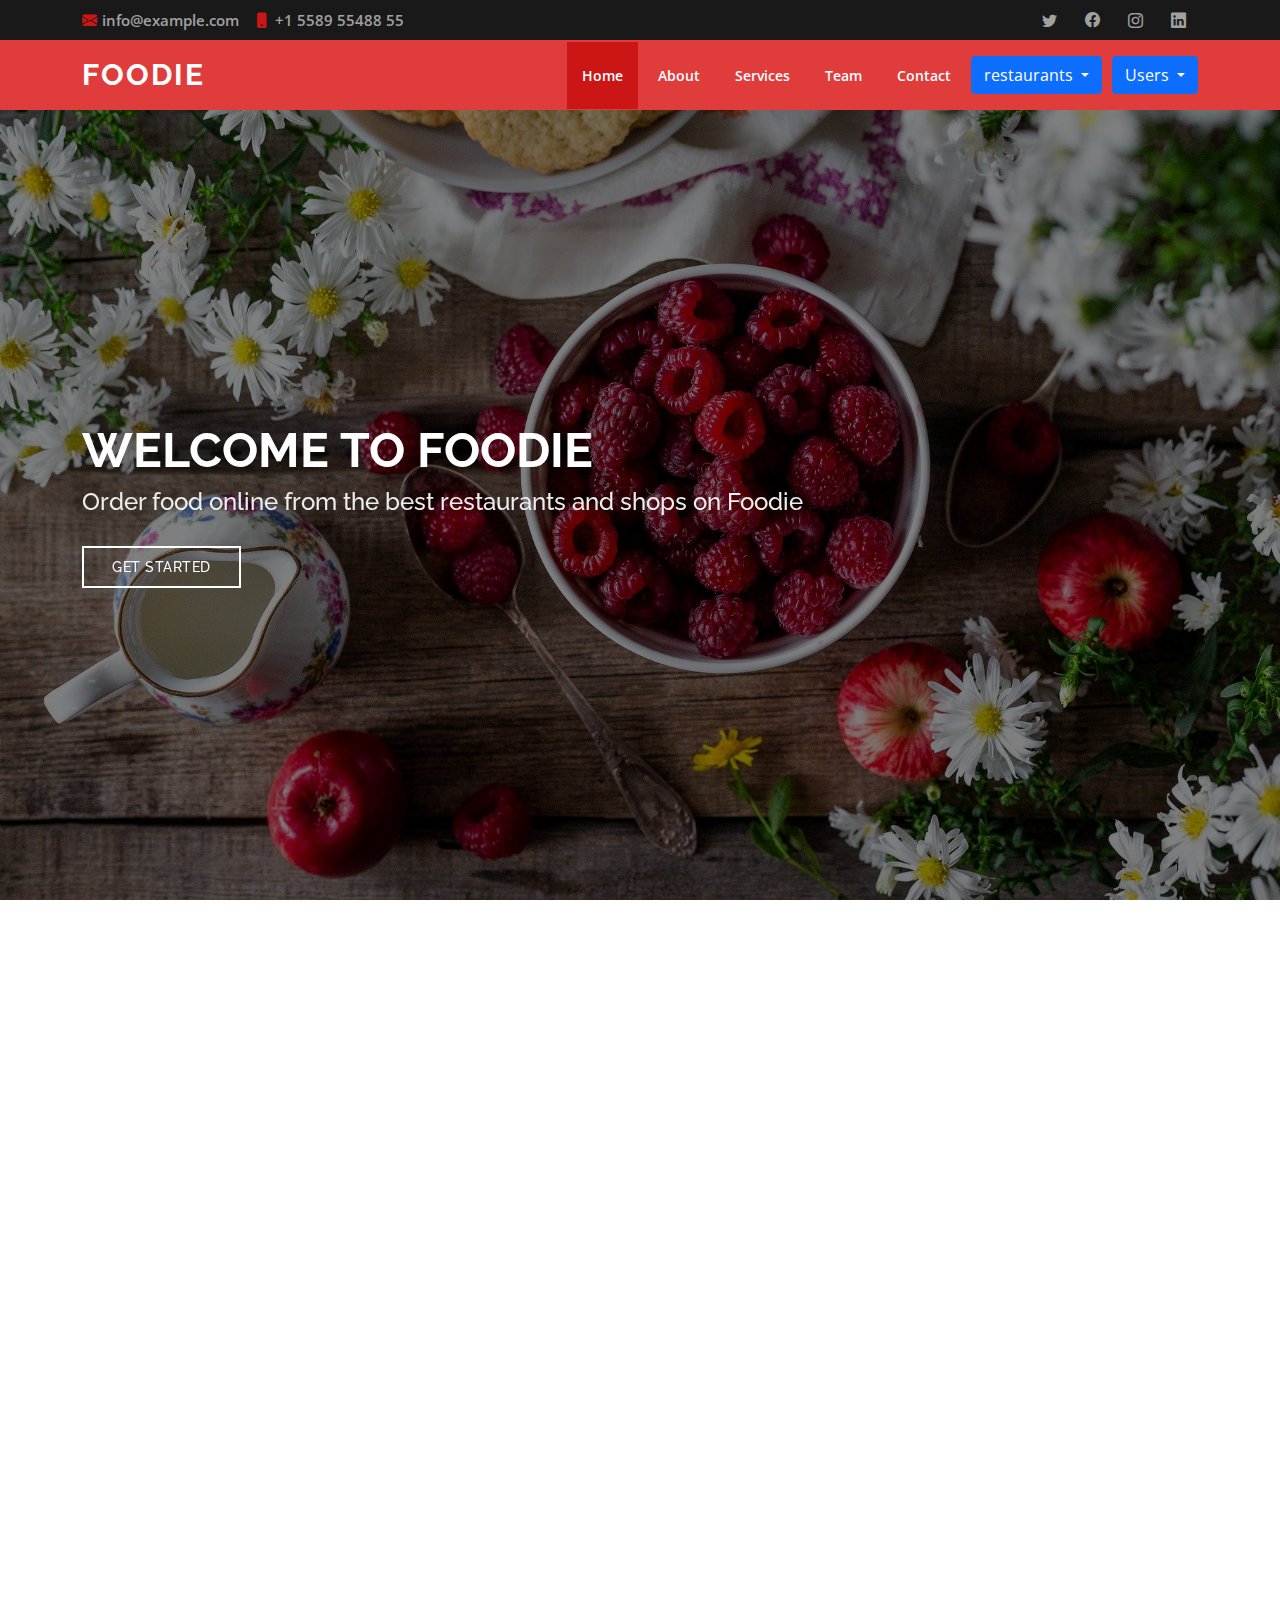
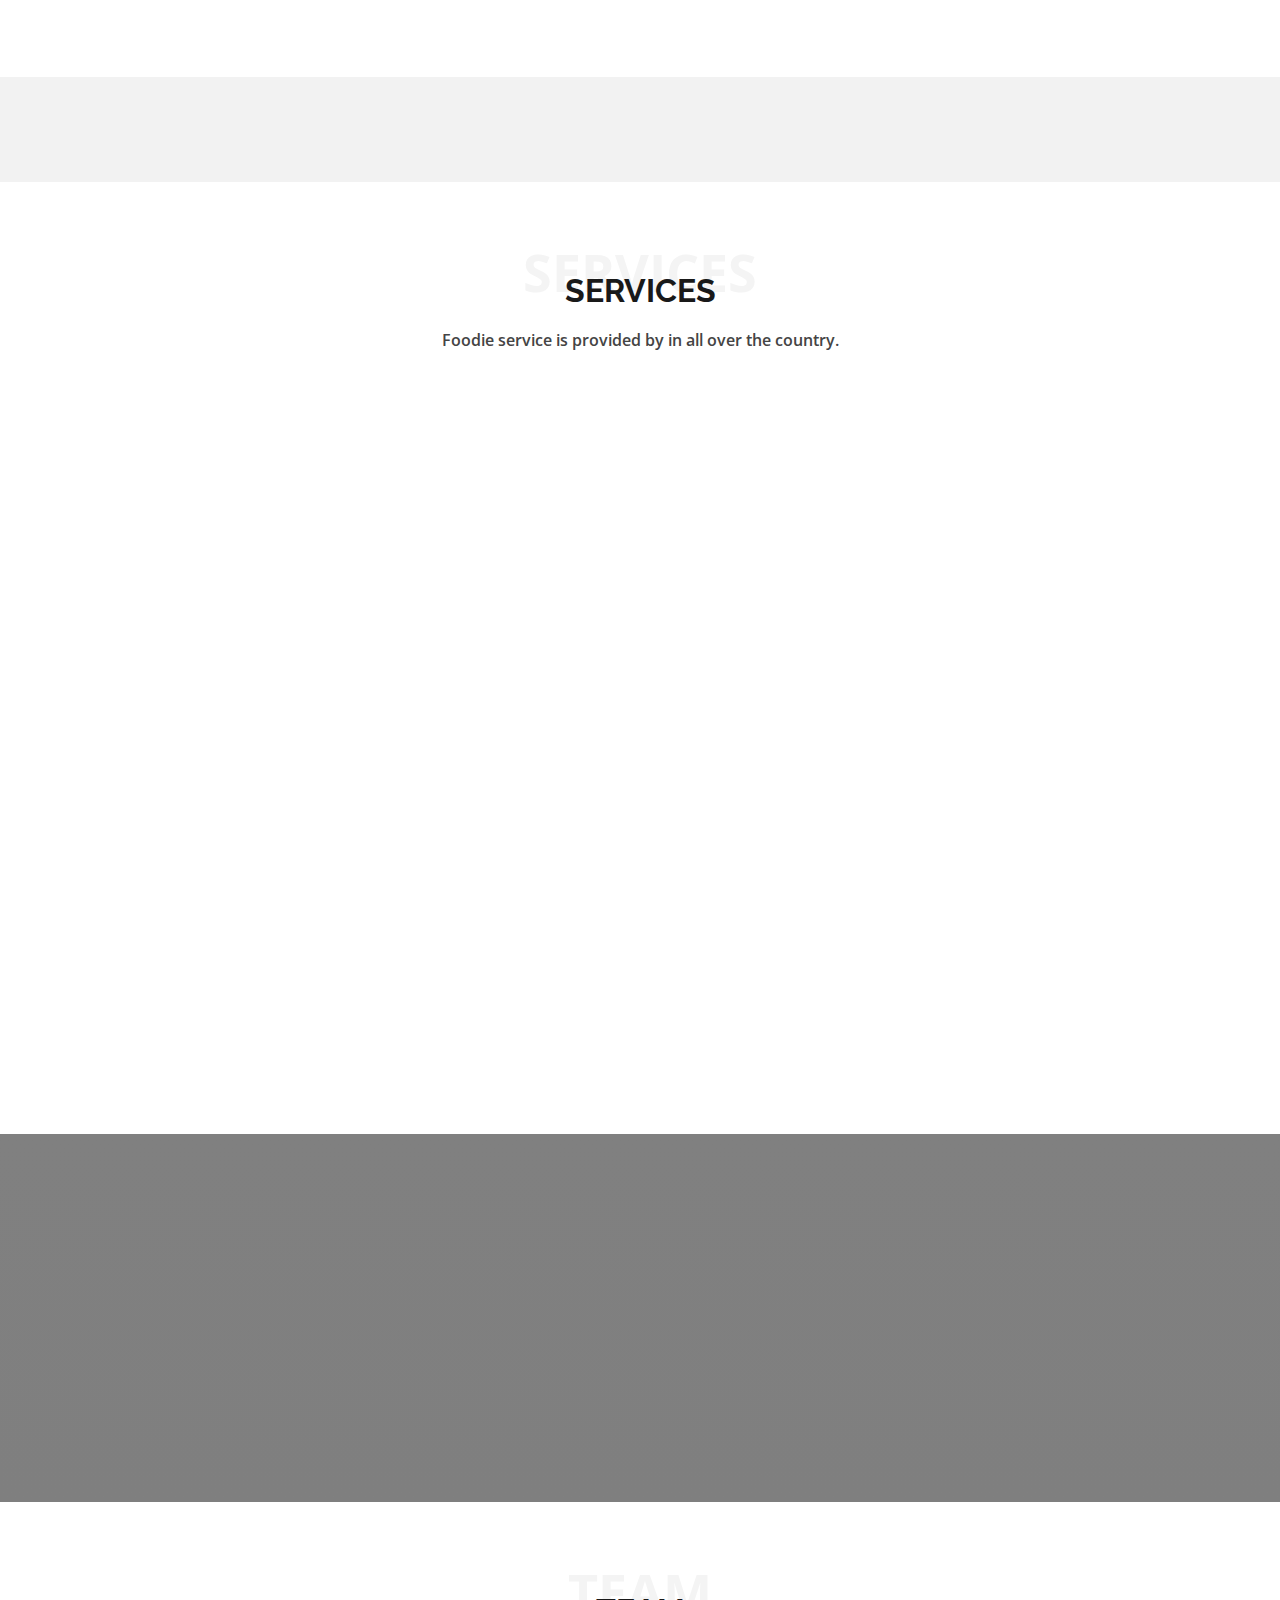
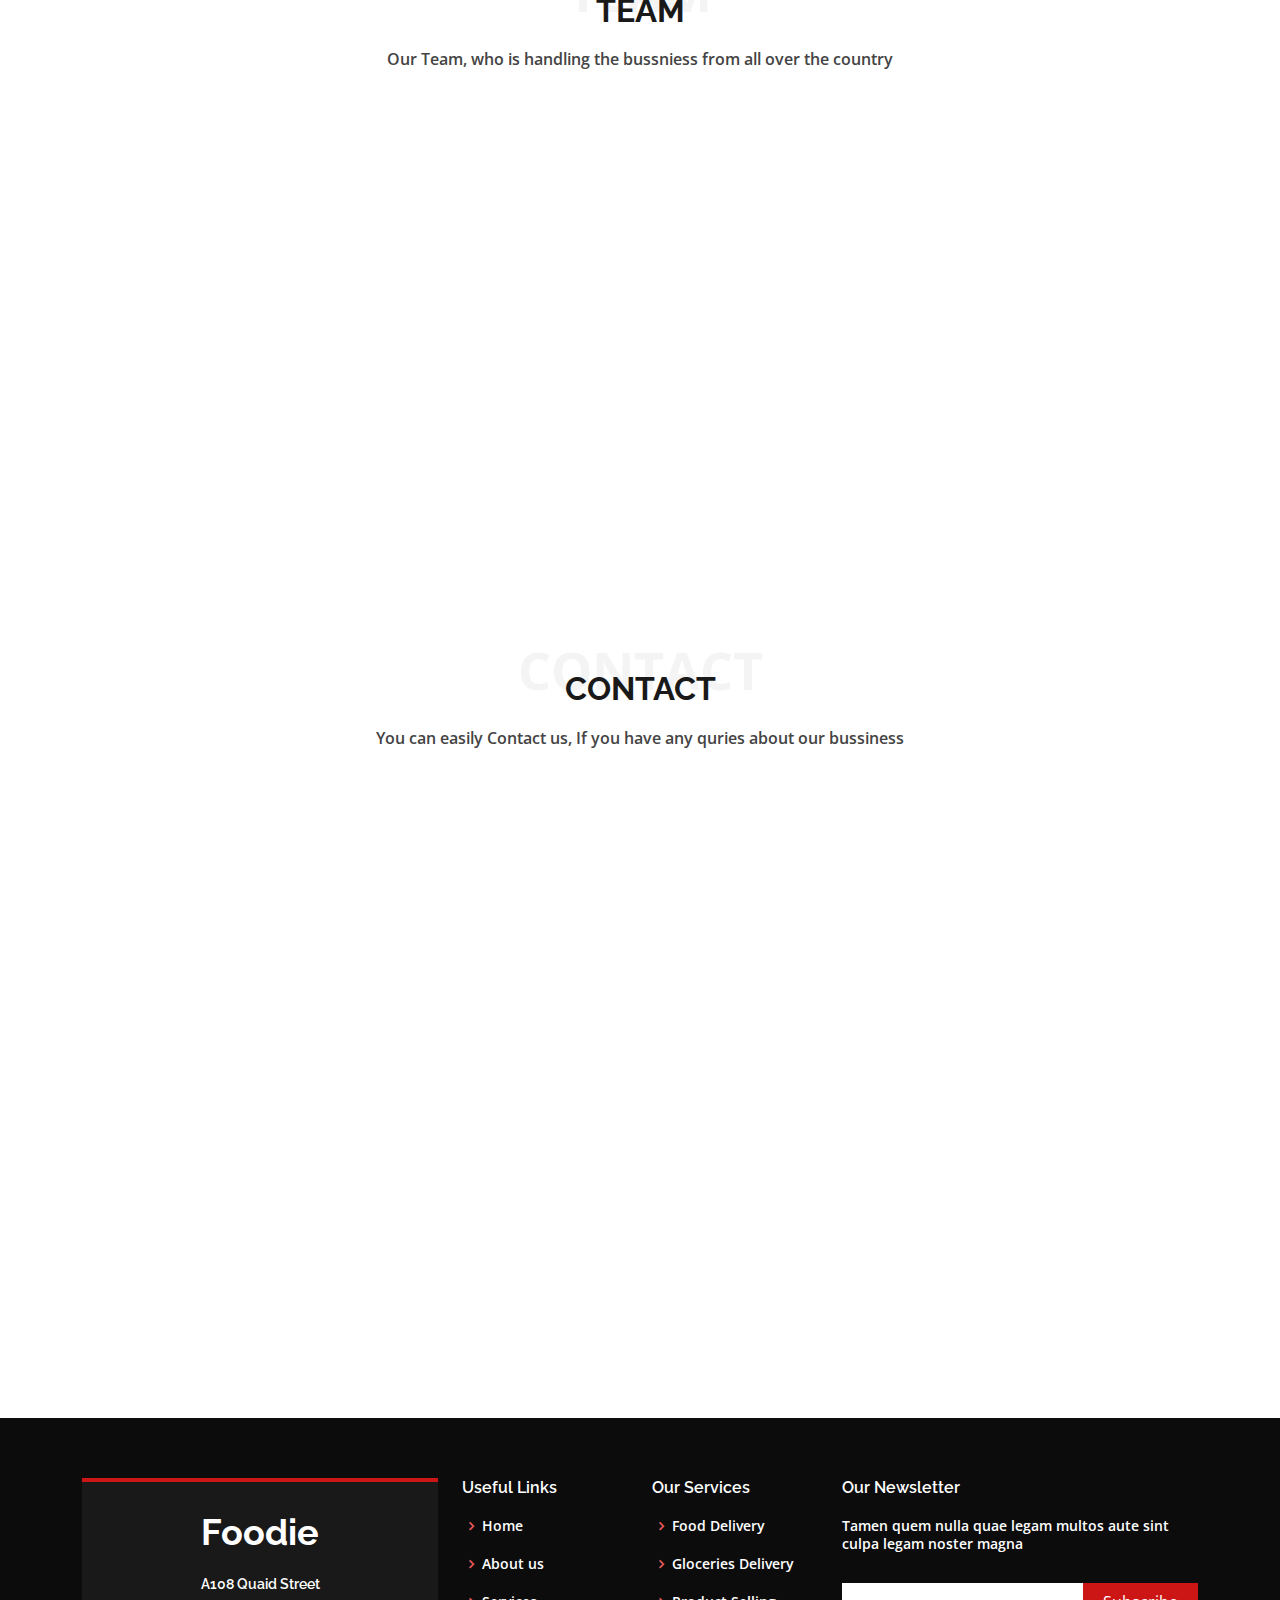
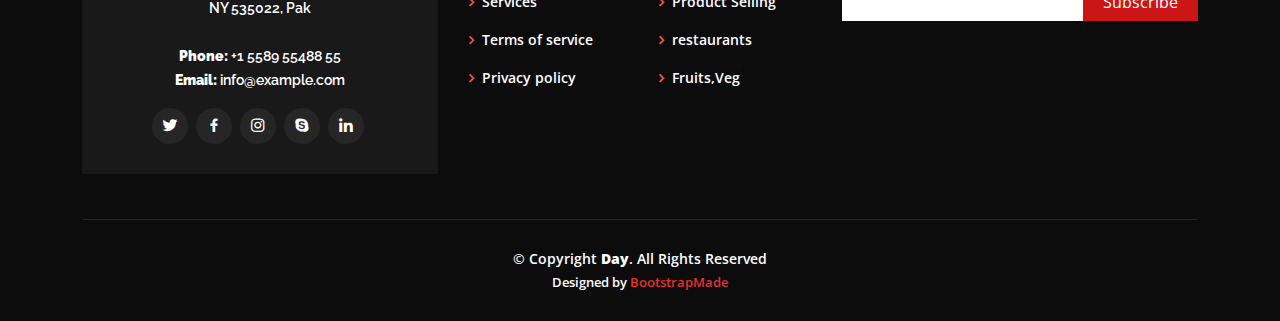
==== food-app/Day/index.html @ b3c9aa48 "first commit" ====
<!DOCTYPE html>
<html lang="en">

<head>
  <meta charset="utf-8">
  <meta content="width=device-width, initial-scale=1.0" name="viewport">

  <title>Foodie- Order Now</title>
  <meta content="" name="description">
  <meta content="" name="keywords">

  <!-- Favicons -->
  <link href="assets/img/favicon.png" rel="icon">
  <link href="assets/img/apple-touch-icon.png" rel="apple-touch-icon">

  <!-- Google Fonts -->
  <link href="https://fonts.googleapis.com/css?family=Open+Sans:300,300i,400,400i,600,600i,700,700i|Raleway:300,300i,400,400i,500,500i,600,600i,700,700i|Poppins:300,300i,400,400i,500,500i,600,600i,700,700i" rel="stylesheet">

  <!-- Vendor CSS Files -->
  <link href="assets/vendor/aos/aos.css" rel="stylesheet">
  <link href="assets/vendor/bootstrap/css/bootstrap.min.css" rel="stylesheet">
  <link href="assets/vendor/bootstrap-icons/bootstrap-icons.css" rel="stylesheet">
  <link href="assets/vendor/boxicons/css/boxicons.min.css" rel="stylesheet">
  <link href="assets/vendor/glightbox/css/glightbox.min.css" rel="stylesheet">
  <link href="assets/vendor/swiper/swiper-bundle.min.css" rel="stylesheet">

  <!-- Template Main CSS File -->
  <link href="assets/css/style.css" rel="stylesheet">

  <!-- =======================================================
  * Template Name: Day - v4.3.0
  * Template URL: https://bootstrapmade.com/day-multipurpose-html-template-for-free/
  * Author: BootstrapMade.com
  * License: https://bootstrapmade.com/license/
  ======================================================== -->
</head>

<body>

  <!-- ======= Top Bar ======= -->
  <section id="topbar" class="d-flex align-items-center">
    <div class="container d-flex justify-content-center justify-content-md-between">
      <div class="contact-info d-flex align-items-center">
        <i class="bi bi-envelope-fill"></i><a href="mailto:contact@example.com">info@example.com</a>
        <i class="bi bi-phone-fill phone-icon"></i> +1 5589 55488 55
      </div>
      <div class="social-links d-none d-md-block">
        <a href="#" class="twitter"><i class="bi bi-twitter"></i></a>
        <a href="#" class="facebook"><i class="bi bi-facebook"></i></a>
        <a href="#" class="instagram"><i class="bi bi-instagram"></i></a>
        <a href="#" class="linkedin"><i class="bi bi-linkedin"></i></i></a>
      </div>
    </div>
  </section>

  <!-- ======= Header ======= -->
  <header id="header" class="d-flex align-items-center">
    <div class="container d-flex align-items-center justify-content-between">

      <h1 class="logo"><a href="index.html">Foodie</a></h1>
      <!-- Uncomment below if you prefer to use an image logo -->
      <!-- <a href="index.html" class="logo"><img src="assets/img/logo.png" alt="" class="img-fluid"></a>-->

      <nav id="navbar" class="navbar">
        <ul>
          <li><a class="nav-link scrollto active" href="#hero">Home</a></li>
          <li><a class="nav-link scrollto" href="#about">About</a></li>
          <li><a class="nav-link scrollto" href="#services">Services</a></li>
          <li><a class="nav-link scrollto" href="#team">Team</a></li>
          <li><a class="nav-link scrollto" href="#contact">Contact</a></li>
          <li><div class="dropdown">
            <button class="btn btn-primary  dropdown-toggle" type="button" id="dropdownMenuButton2" data-bs-toggle="dropdown" aria-expanded="false">
              restaurants
            </button>
            <ul class="dropdown-menu dropdown-menu-dark" aria-labelledby="dropdownMenuButton2">
              <li><a class="dropdown-item active" href="./resturent-sign-up.html">Sign-up</a></li>
              <li><a class="dropdown-item" href="./resturent-sign-in.html">Sign-in</a></li>
            </ul>
          </div></li>
          <li>  <li><div class="dropdown">
            <button class="btn btn-primary  dropdown-toggle" type="button" id="dropdownMenuButton2" data-bs-toggle="dropdown" aria-expanded="false">
              Users
            </button>
            <ul class="dropdown-menu dropdown-menu-dark" aria-labelledby="dropdownMenuButton2">
              <li><a class="dropdown-item active" href="./user-sign-up.html">Sign-up</a></li>
              <li><a class="dropdown-item" href="./user-Sign-in.html">Sign-in</a></li>
            </ul>
          </div></li></li>
        </ul>
        <i class="bi bi-list mobile-nav-toggle"></i>
      </nav><!-- .navbar -->

    </div>
  </header><!-- End Header -->

  <!-- ======= Hero Section ======= -->
  <section id="hero" class="d-flex align-items-center">
    <div class="container position-relative" data-aos="fade-up" data-aos-delay="500">
      <h1>Welcome to Foodie</h1>
      <h2>Order food online from the best restaurants and shops on Foodie</h2>
      <a href="#about" class="btn-get-started scrollto">Get Started</a>
    </div>
  </section><!-- End Hero -->

  <main id="main">

    <!-- ======= About Section ======= -->
    <section id="about" class="about">
      <div class="container">

        <div class="row">
          <div class="col-lg-6 order-1 order-lg-2" data-aos="fade-left">
            <img src="assets/img/about.jpg" class="img-fluid" alt="">
          </div>
          <div class="col-lg-6 pt-4 pt-lg-0 order-2 order-lg-1 content" data-aos="fade-right">
            <h3>Foodie is an online food a delivery platform brand owned by Hanzalah Samana, .</h3>
            <p class="fst-italic">
              which is headquartered in Pakistan, Karachi. Today, Foodie operates as the lead brand for Hanzalah Samana in Asia, with its headquarters in Dubai.
            </p>
            <ul>
              <li><i class="bi bi-check-circle"></i>Foodie processes and sends orders directly to partner restaurants.</li>
              <li><i class="bi bi-check-circle"></i> The service is available via its websites and mobile applications.</li>
              <li><i class="bi bi-check-circle"></i>. Foodie sends out an SMS to confirm orders and their estimated delivery time.</li>
            </ul>
            <p>
              Foodes's business in Pakistan was acquired by Ola for all share deal on 11 December 2017,[23] at a valuation of $40-$50 million.[11] Ola said it would invest around $200 million additional funds in Foodie.[11] The company began offering discounts to increase usage, and at its peak, in August 2018 it had around 200,000 daily orders.
            </p>
          </div>
        </div>

      </div>
    </section><!-- End About Section -->

    <!-- ======= Why Us Section ======= -->
    <section id="why-us" class="why-us">
      <div class="container">

        <div class="row">

          <div class="col-lg-4" data-aos="fade-up">
            <div class="box">
              <span>01</span>
              <h4>Foodie Branch A</h4>
              <p>Branch A is located in Karachi, Pakistan. It is the first Branch of Foodie.</p>
            </div>
          </div>

          <div class="col-lg-4 mt-4 mt-lg-0" data-aos="fade-up" data-aos-delay="150">
            <div class="box">
              <span>02</span>
              <h4>Foodie Branch B</h4>
              <p>Branch B is located in Islamabad. It is the second Branch of Foodie.</p>
            </div>
          </div>

          <div class="col-lg-4 mt-4 mt-lg-0" data-aos="fade-up" data-aos-delay="300">
            <div class="box">
              <span>03</span>
              <h4> Branch C</h4>
              <p>Foodie Branch A is located in Dubai, East. It is the third Branch of Foodie.</p>
            </div>
          </div>

        </div>

      </div>
    </section><!-- End Why Us Section -->

    <!-- ======= Clients Section ======= -->
    <section id="clients" class="clients">
      <div class="container" data-aos="zoom-in">

        <div class="row d-flex align-items-center">

          <div class="col-lg-2 col-md-4 col-6">
            <img src="assets/img/clients/client-1.png" class="img-fluid" alt="">
          </div>

          <div class="col-lg-2 col-md-4 col-6">
            <img src="assets/img/clients/client-2.png" class="img-fluid" alt="">
          </div>

          <div class="col-lg-2 col-md-4 col-6">
            <img src="assets/img/clients/client-3.png" class="img-fluid" alt="">
          </div>

          <div class="col-lg-2 col-md-4 col-6">
            <img src="assets/img/clients/client-4.png" class="img-fluid" alt="">
          </div>

          <div class="col-lg-2 col-md-4 col-6">
            <img src="assets/img/clients/client-5.png" class="img-fluid" alt="">
          </div>

          <div class="col-lg-2 col-md-4 col-6">
            <img src="assets/img/clients/client-6.png" class="img-fluid" alt="">
          </div>

        </div>

      </div>
    </section><!-- End Clients Section -->

    <!-- ======= Services Section ======= -->
    <section id="services" class="services">
      <div class="container">

        <div class="section-title">
          <span>Services</span>
          <h2>Services</h2>
          <p>Foodie service is provided by in all over the country.</p>
        </div>

        <div class="row">
          <div class="col-lg-4 col-md-6 d-flex align-items-stretch" data-aos="fade-up">
            <div class="icon-box">
              <div class="icon"><i class="bx bxl-dribbble"></i></div>
              <h4><a href="">application</a></h4>
              <p>You can place an order from an application to your favourite restaurants.</p>
            </div>
          </div>

          <div class="col-lg-4 col-md-6 d-flex align-items-stretch mt-4 mt-md-0" data-aos="fade-up" data-aos-delay="150">
            <div class="icon-box">
              <div class="icon"><i class="bx bx-file"></i></div>
              <h4><a href="">Inbox us</a></h4>
              <p>You can inbox us, at any time we are available 24/7.</p>
            </div>
          </div>

          <div class="col-lg-4 col-md-6 d-flex align-items-stretch mt-4 mt-lg-0" data-aos="fade-up" data-aos-delay="300">
            <div class="icon-box">
              <div class="icon"><i class="bx bx-tachometer"></i></div>
              <h4><a href="">Our Timmings</a></h4>
              <p>Our application and website open 24/7, It depands on the restaurants.</p>
            </div>
          </div>

          <div class="col-lg-4 col-md-6 d-flex align-items-stretch mt-4" data-aos="fade-up" data-aos-delay="450">
            <div class="icon-box">
              <div class="icon"><i class="bx bx-world"></i></div>
              <h4><a href="">Website</a></h4>
              <p>Tou can also place an order from an website to your favourite restaurants</p>
            </div>
          </div>

          <div class="col-lg-4 col-md-6 d-flex align-items-stretch mt-4" data-aos="fade-up" data-aos-delay="600">
            <div class="icon-box">
              <div class="icon"><i class="bx bx-slideshow"></i></div>
              <h4><a href="">Videos</a></h4>
              <p>The videos of our services is available in websites</p>
            </div>
          </div>

          <div class="col-lg-4 col-md-6 d-flex align-items-stretch mt-4" data-aos="fade-up" data-aos-delay="750">
            <div class="icon-box">
              <div class="icon"><i class="bx bx-arch"></i></div>
              <h4><a href="">Main Office</a></h4>
              <p>Our main offices form where we contol our service is in Dubai/p>
            </div>
          </div>

        </div>

      </div>
    </section><!-- End Services Section -->

    <!-- ======= Cta Section ======= -->
    <section id="cta" class="cta">
      <div class="container" data-aos="zoom-in">

        <div class="text-center">
          <h3>Shop on foode</h3>
          <p> It's simple: we list your menu and product lists online, help you process orders, pick them up, and deliver them to hungry pandas – in a heartbeat!.</p>
          <a class="cta-btn" href="#">Sign-up</a>
        </div>

      </div>
    </section><!-- End Cta Section -->

    <section id="team" class="team">
      <div class="container">

        <div class="section-title">
          <span>Team</span>
          <h2>Team</h2>
          <p>Our Team, who is handling the bussniess from all over the country</p>
        </div>

        <div class="row">
          <div class="col-lg-4 col-md-6 d-flex align-items-stretch" data-aos="zoom-in">
            <div class="member">
              <img src="assets/img/team/team-1.jpg" alt="">
              <h4>Walter White</h4>
              <span>Chief Executive Officer</span>
              <p>
                He is our Chief Executive Officer. Who can handle the company from Dubai
              </p>
              <div class="social">
                <a href=""><i class="bi bi-twitter"></i></a>
                <a href=""><i class="bi bi-facebook"></i></a>
                <a href=""><i class="bi bi-instagram"></i></a>
                <a href=""><i class="bi bi-linkedin"></i></a>
              </div>
            </div>
          </div>

          <div class="col-lg-4 col-md-6 d-flex align-items-stretch" data-aos="zoom-in">
            <div class="member">
              <img src="assets/img/team/team-2.jpg" alt="">
              <h4>Sarah Jhinson</h4>
              <span>Product Manager</span>
              <p>
              She is our Product Manager. Who can handle the company from Islamabad,Pakistan
              </p>
              <div class="social">
                <a href=""><i class="bi bi-twitter"></i></a>
                <a href=""><i class="bi bi-facebook"></i></a>
                <a href=""><i class="bi bi-instagram"></i></a>
                <a href=""><i class="bi bi-linkedin"></i></a>
              </div>
            </div>
          </div>

          <div class="col-lg-4 col-md-6 d-flex align-items-stretch" data-aos="zoom-in">
            <div class="member">
              <img src="assets/img/team/team-3.jpg" alt="">
              <h4>William Anderson</h4>
              <span>CTO</span>
              <p>
                She is our CTO. Who can handle the company from Karachi,Pakistan
              </p>
              <div class="social">
                <a href=""><i class="bi bi-twitter"></i></a>
                <a href=""><i class="bi bi-facebook"></i></a>
                <a href=""><i class="bi bi-instagram"></i></a>
                <a href=""><i class="bi bi-linkedin"></i></a>
              </div>
            </div>
          </div>

        </div>

      </div>
    </section><!-- End Team Section -->

    <!-- ======= Contact Section ======= -->
    <section id="contact" class="contact">
      <div class="container">

        <div class="section-title">
          <span>Contact</span>
          <h2>Contact</h2>
          <p>You can easily Contact us, If you have any quries about our bussiness</p>
        </div>

        <div class="row" data-aos="fade-up">
          <div class="col-lg-6">
            <div class="info-box mb-4">
              <i class="bx bx-map"></i>
              <h3>Our Address</h3>
              <p>A108 quaid Street, Pakistan, NY 535022</p>
            </div>
          </div>

          <div class="col-lg-3 col-md-6">
            <div class="info-box  mb-4">
              <i class="bx bx-envelope"></i>
              <h3>Email Us</h3>
              <p>contact@example.com</p>
            </div>
          </div>

          <div class="col-lg-3 col-md-6">
            <div class="info-box  mb-4">
              <i class="bx bx-phone-call"></i>
              <h3>Call Us</h3>
              <p>+1 5589 55488 55</p>
            </div>
          </div>

        </div>

        <div class="row" data-aos="fade-up">

          <div class="col-lg-6 ">
            <iframe class="mb-4 mb-lg-0" src="https://www.google.com/maps/embed?pb=!1m14!1m8!1m3!1d12097.433213460943!2d-74.0062269!3d40.7101282!3m2!1i1024!2i768!4f13.1!3m3!1m2!1s0x0%3A0xb89d1fe6bc499443!2sDowntown+Conference+Center!5e0!3m2!1smk!2sbg!4v1539943755621" frameborder="0" style="border:0; width: 100%; height: 384px;" allowfullscreen></iframe>
          </div>

          <div class="col-lg-6">
            <form action="forms/contact.php" method="post" role="form" class="php-email-form">
              <div class="row">
                <div class="col-md-6 form-group">
                  <input type="text" name="name" class="form-control" id="name" placeholder="Your Name" required>
                </div>
                <div class="col-md-6 form-group mt-3 mt-md-0">
                  <input type="email" class="form-control" name="email" id="email" placeholder="Your Email" required>
                </div>
              </div>
              <div class="form-group mt-3">
                <input type="text" class="form-control" name="subject" id="subject" placeholder="Subject" required>
              </div>
              <div class="form-group mt-3">
                <textarea class="form-control" name="message" rows="5" placeholder="Message" required></textarea>
              </div>
              <div class="my-3">
                <div class="loading">Loading</div>
                <div class="error-message"></div>
                <div class="sent-message">Your message has been sent. Thank you!</div>
              </div>
              <div class="text-center"><button type="submit">Send Message</button></div>
            </form>
          </div>

        </div>

      </div>
    </section><!-- End Contact Section -->

  </main><!-- End #main -->

  <!-- ======= Footer ======= -->
  <footer id="footer">
    <div class="footer-top">
      <div class="container">
        <div class="row">

          <div class="col-lg-4 col-md-6">
            <div class="footer-info">
              <h3>Foodie</h3>
              <p>
                A108 Quaid Street <br>
                NY 535022, Pak<br><br>
                <strong>Phone:</strong> +1 5589 55488 55<br>
                <strong>Email:</strong> info@example.com<br>
              </p>
              <div class="social-links mt-3">
                <a href="#" class="twitter"><i class="bx bxl-twitter"></i></a>
                <a href="#" class="facebook"><i class="bx bxl-facebook"></i></a>
                <a href="#" class="instagram"><i class="bx bxl-instagram"></i></a>
                <a href="#" class="google-plus"><i class="bx bxl-skype"></i></a>
                <a href="#" class="linkedin"><i class="bx bxl-linkedin"></i></a>
              </div>
            </div>
          </div>

          <div class="col-lg-2 col-md-6 footer-links">
            <h4>Useful Links</h4>
            <ul>
              <li><i class="bx bx-chevron-right"></i> <a href="#">Home</a></li>
              <li><i class="bx bx-chevron-right"></i> <a href="#">About us</a></li>
              <li><i class="bx bx-chevron-right"></i> <a href="#">Services</a></li>
              <li><i class="bx bx-chevron-right"></i> <a href="#">Terms of service</a></li>
              <li><i class="bx bx-chevron-right"></i> <a href="#">Privacy policy</a></li>
            </ul>
          </div>

          <div class="col-lg-2 col-md-6 footer-links">
            <h4>Our Services</h4>
            <ul>
              <li><i class="bx bx-chevron-right"></i> <a href="#">Food Delivery</a></li>
              <li><i class="bx bx-chevron-right"></i> <a href="#">Gloceries Delivery</a></li>
              <li><i class="bx bx-chevron-right"></i> <a href="#">Product Selling</a></li>
              <li><i class="bx bx-chevron-right"></i> <a href="#">restaurants</a></li>
              <li><i class="bx bx-chevron-right"></i> <a href="#">Fruits,Veg</a></li>
            </ul>
          </div>

          <div class="col-lg-4 col-md-6 footer-newsletter">
            <h4>Our Newsletter</h4>
            <p>Tamen quem nulla quae legam multos aute sint culpa legam noster magna</p>
            <form action="" method="post">
              <input type="email" name="email"><input type="submit" value="Subscribe">
            </form>

          </div>

        </div>
      </div>
    </div>

    <div class="container">
      <div class="copyright">
        &copy; Copyright <strong><span>Day</span></strong>. All Rights Reserved
      </div>
      <div class="credits">
        <!-- All the links in the footer should remain intact. -->
        <!-- You can delete the links only if you purchased the pro version. -->
        <!-- Licensing information: https://bootstrapmade.com/license/ -->
        <!-- Purchase the pro version with working PHP/AJAX contact form: https://bootstrapmade.com/day-multipurpose-html-template-for-free/ -->
        Designed by <a href="https://bootstrapmade.com/">BootstrapMade</a>
      </div>
    </div>
  </footer><!-- End Footer -->

  <a href="#" class="back-to-top d-flex align-items-center justify-content-center"><i class="bi bi-arrow-up-short"></i></a>
  <div id="preloader"></div>

  <!-- Vendor JS Files -->
  <script src="assets/vendor/aos/aos.js"></script>
  <script src="assets/vendor/bootstrap/js/bootstrap.bundle.min.js"></script>
  <script src="assets/vendor/glightbox/js/glightbox.min.js"></script>
  <script src="assets/vendor/isotope-layout/isotope.pkgd.min.js"></script>
  <script src="assets/vendor/php-email-form/validate.js"></script>
  <script src="assets/vendor/swiper/swiper-bundle.min.js"></script>

  <!-- Template Main JS File -->
  <script src="assets/js/main.js"></script>

</body>

</html>
---- food-app/Day/assets/css/style.css ----
/**
* Template Name: Day - v4.3.0
* Template URL: https://bootstrapmade.com/day-multipurpose-html-template-for-free/
* Author: BootstrapMade.com
* License: https://bootstrapmade.com/license/
*/

/*--------------------------------------------------------------
# General
--------------------------------------------------------------*/
body {
  font-family: "Open Sans", sans-serif;
  color: #444444;
}

a {
  color: #cc1616;
  text-decoration: none;
}

a:hover {
  color: #e82d2d;
  text-decoration: none;
}

h1,
h2,
h3,
h4,
h5,
h6 {
  font-family: "Raleway", sans-serif;
}

/*--------------------------------------------------------------
# Back to top button
--------------------------------------------------------------*/
.back-to-top {
  position: fixed;
  visibility: hidden;
  opacity: 0;
  right: 15px;
  bottom: 15px;
  z-index: 996;
  background: #cc1616;
  width: 40px;
  height: 40px;
  transition: all 0.4s;
}

.back-to-top i {
  font-size: 28px;
  color: #fff;
  line-height: 0;
}

.back-to-top:hover {
  background: #e72323;
  color: #fff;
}

.back-to-top.active {
  visibility: visible;
  opacity: 1;
}

/*--------------------------------------------------------------
# Preloader
--------------------------------------------------------------*/
#preloader {
  position: fixed;
  top: 0;
  left: 0;
  right: 0;
  bottom: 0;
  z-index: 9999;
  overflow: hidden;
  background: #fff;
}

#preloader:before {
  content: "";
  position: fixed;
  top: calc(50% - 30px);
  left: calc(50% - 30px);
  border: 6px solid #cc1616;
  border-top-color: #efefef;
  border-radius: 50%;
  width: 60px;
  height: 60px;
  -webkit-animation: animate-preloader 1s linear infinite;
  animation: animate-preloader 1s linear infinite;
}

@-webkit-keyframes animate-preloader {
  0% {
    transform: rotate(0deg);
  }
  100% {
    transform: rotate(360deg);
  }
}

@keyframes animate-preloader {
  0% {
    transform: rotate(0deg);
  }
  100% {
    transform: rotate(360deg);
  }
}

/*--------------------------------------------------------------
# Disable aos animation delay on mobile devices
--------------------------------------------------------------*/
@media screen and (max-width: 768px) {
  [data-aos-delay] {
    transition-delay: 0 !important;
  }
}

/*--------------------------------------------------------------
# Top Bar
--------------------------------------------------------------*/
#topbar {
  background: #191919;
  font-size: 15px;
  height: 40px;
  padding: 0;
  color: rgba(255, 255, 255, 0.6);
}

#topbar .contact-info a {
  line-height: 0;
  color: rgba(255, 255, 255, 0.6);
  transition: 0.3s;
}

#topbar .contact-info a:hover {
  color: #fff;
}

#topbar .contact-info i {
  color: #cc1616;
  line-height: 0;
  margin-right: 5px;
}

#topbar .contact-info .phone-icon {
  margin-left: 15px;
}

#topbar .social-links a {
  color: rgba(255, 255, 255, 0.6);
  padding: 4px 12px;
  display: inline-block;
  line-height: 1px;
  transition: 0.3s;
}

#topbar .social-links a:hover {
  color: #fff;
}

/*--------------------------------------------------------------
# Header
--------------------------------------------------------------*/
#header {
  background: rgb(223 49 49 / 95%);
  transition: all 0.5s;
  z-index: 997;
  height: 70px;
}

#header.fixed-top {
  background: #191919;
}

#header .logo {
  font-size: 30px;
  margin: 0;
  padding: 0;
  line-height: 1;
  font-weight: 700;
  letter-spacing: 2px;
  text-transform: uppercase;
}

#header .logo a {
  color: #fff;
}

#header .logo img {
  max-height: 40px;
}

.scrolled-offset {
  margin-top: 70px;
}

/*--------------------------------------------------------------
# Navigation Menu
--------------------------------------------------------------*/
/**
* Desktop Navigation 
*/
.navbar {
  padding: 0;
}

.navbar ul {
  margin: 0;
  padding: 0;
  display: flex;
  list-style: none;
  align-items: center;
}

.navbar li {
  position: relative;
}

.navbar > ul > li {
  margin-left: 5px;
}

.navbar a,
.navbar a:focus {
  display: flex;
  align-items: center;
  justify-content: space-between;
  padding: 25px 15px 24px 15px;
  font-size: 14px;
  color: #fff;
  white-space: nowrap;
  transition: 0.3s;
}

.navbar a i,
.navbar a:focus i {
  font-size: 12px;
  line-height: 0;
  margin-left: 5px;
}

.navbar a:hover,
.navbar .active,
.navbar .active:focus,
.navbar li:hover > a {
  background: #cc1616;
}

.navbar .dropdown ul {
  display: block;
  position: absolute;
  left: 0;
  top: calc(100% + 30px);
  margin: 0;
  padding: 10px 0;
  z-index: 99;
  opacity: 0;
  visibility: hidden;
  background: #fff;
  box-shadow: 0px 0px 30px rgba(127, 137, 161, 0.25);
  transition: 0.3s;
}

.navbar .dropdown ul li {
  min-width: 200px;
}

.navbar .dropdown ul a {
  padding: 10px 20px;
  color: #191919;
}

.navbar .dropdown ul a i {
  font-size: 12px;
}

.navbar .dropdown ul a:hover,
.navbar .dropdown ul .active:hover,
.navbar .dropdown ul li:hover > a {
  color: #fff;
}

.navbar .dropdown:hover > ul {
  opacity: 1;
  top: 100%;
  visibility: visible;
}

.navbar .dropdown .dropdown ul {
  top: 0;
  left: calc(100% - 30px);
  visibility: hidden;
}

.navbar .dropdown .dropdown:hover > ul {
  opacity: 1;
  top: 0;
  left: 100%;
  visibility: visible;
}

@media (max-width: 1366px) {
  .navbar .dropdown .dropdown ul {
    left: -90%;
  }
  .navbar .dropdown .dropdown:hover > ul {
    left: -100%;
  }
}

/**
* Mobile Navigation 
*/
.mobile-nav-toggle {
  color: #fff;
  font-size: 28px;
  cursor: pointer;
  display: none;
  line-height: 0;
  transition: 0.5s;
}

.mobile-nav-toggle.bi-x {
  color: #cc1616;
}

@media (max-width: 991px) {
  .mobile-nav-toggle {
    display: block;
  }
  .navbar ul {
    display: none;
  }
}

.navbar-mobile {
  position: fixed;
  overflow: hidden;
  top: 0;
  right: 0;
  left: 0;
  bottom: 0;
  background: rgba(0, 0, 0, 0.9);
  transition: 0.3s;
  z-index: 999;
}

.navbar-mobile .mobile-nav-toggle {
  position: absolute;
  top: 15px;
  right: 15px;
}

.navbar-mobile ul {
  display: block;
  position: absolute;
  top: 55px;
  right: 15px;
  bottom: 15px;
  left: 15px;
  padding: 10px 0;
  background-color: #fff;
  overflow-y: auto;
  transition: 0.3s;
}

.navbar-mobile a {
  padding: 10px 20px;
  font-size: 15px;
  color: #191919;
}

.navbar-mobile a:hover,
.navbar-mobile .active,
.navbar-mobile li:hover > a {
  color: #cc1616;
  background: none;
}

.navbar-mobile .getstarted {
  margin: 15px;
}

.navbar-mobile .dropdown ul {
  position: static;
  display: none;
  margin: 10px 20px;
  padding: 10px 0;
  z-index: 99;
  opacity: 1;
  visibility: visible;
  background: #fff;
  box-shadow: 0px 0px 30px rgba(127, 137, 161, 0.25);
}

.navbar-mobile .dropdown ul li {
  min-width: 200px;
}

.navbar-mobile .dropdown ul a {
  padding: 10px 20px;
}

.navbar-mobile .dropdown ul a i {
  font-size: 12px;
}

.navbar-mobile .dropdown ul a:hover,
.navbar-mobile .dropdown ul .active:hover,
.navbar-mobile .dropdown ul li:hover > a {
  color: #cc1616;
}

.navbar-mobile .dropdown > .dropdown-active {
  display: block;
}

/*--------------------------------------------------------------
# Hero Section
--------------------------------------------------------------*/
#hero {
  width: 100%;
  height: calc(100vh - 110px);
  background: url("../img/slider-image.jpg") top center;
  background-size: cover;
  position: relative;
}

#hero:before {
  content: "";
  background: rgba(0, 0, 0, 0.5);
  position: absolute;
  bottom: 0;
  top: 0;
  left: 0;
  right: 0;
}

#hero h1 {
  margin: 0 0 10px 0;
  font-size: 48px;
  font-weight: 700;
  line-height: 56px;
  text-transform: uppercase;
  color: #fff;
}

#hero h2 {
  color: #eee;
  margin-bottom: 30px;
  font-size: 24px;
}

#hero .btn-get-started {
  font-family: "Raleway", sans-serif;
  text-transform: uppercase;
  font-weight: 500;
  font-size: 14px;
  letter-spacing: 0.5px;
  display: inline-block;
  padding: 10px 28px;
  transition: 0.5s;
  border: 2px solid #fff;
  color: #fff;
}

#hero .btn-get-started:hover {
  background: #cc1616;
  border-color: #cc1616;
}

@media (min-width: 1024px) {
  #hero {
    background-attachment: fixed;
  }
}

@media (max-width: 768px) {
  #hero {
    text-align: center;
  }
  #hero .container {
    padding-top: 40px;
  }
  #hero h1 {
    font-size: 28px;
    line-height: 36px;
  }
  #hero h2 {
    font-size: 18px;
    line-height: 24px;
    margin-bottom: 30px;
  }
}

/*--------------------------------------------------------------
# Sections General
--------------------------------------------------------------*/
section {
  padding: 60px 0;
  overflow: hidden;
}

.section-title {
  text-align: center;
  padding: 30px 0;
  position: relative;
}

.section-title h2 {
  font-size: 32px;
  font-weight: 700;
  text-transform: uppercase;
  margin-bottom: 20px;
  padding-bottom: 0;
  color: #191919;
  position: relative;
  z-index: 2;
}

.section-title span {
  position: absolute;
  top: 30px;
  color: #f4f4f4;
  left: 0;
  right: 0;
  z-index: 1;
  font-weight: 700;
  font-size: 52px;
  text-transform: uppercase;
  line-height: 0;
}

.section-title p {
  margin-bottom: 0;
  position: relative;
  z-index: 2;
}

@media (max-width: 575px) {
  .section-title h2 {
    font-size: 28px;
    margin-bottom: 15px;
  }
  .section-title span {
    font-size: 38px;
  }
}

/*--------------------------------------------------------------
# About
--------------------------------------------------------------*/
.about .content h3 {
  font-weight: 600;
  font-size: 26px;
}

.about .content ul {
  list-style: none;
  padding: 0;
}

.about .content ul li {
  padding-bottom: 10px;
}

.about .content ul i {
  font-size: 20px;
  padding-right: 4px;
  color: #cc1616;
}

.about .content p:last-child {
  margin-bottom: 0;
}

/*--------------------------------------------------------------
# Why Us
--------------------------------------------------------------*/
.why-us {
  padding-top: 10px;
}

.why-us .box {
  padding: 50px 30px;
  box-shadow: 0px 2px 15px rgba(0, 0, 0, 0.1);
  transition: all ease-in-out 0.3s;
}

.why-us .box span {
  display: block;
  font-size: 28px;
  font-weight: 700;
  color: #ed5b5b;
}

.why-us .box h4 {
  font-size: 24px;
  font-weight: 600;
  padding: 0;
  margin: 20px 0;
  color: #191919;
}

.why-us .box p {
  color: #aaaaaa;
  font-size: 15px;
  margin: 0;
  padding: 0;
}

.why-us .box:hover {
  background: #cc1616;
  padding: 30px 30px 70px 30px;
  box-shadow: 10px 15px 30px rgba(0, 0, 0, 0.18);
}

.why-us .box:hover span,
.why-us .box:hover h4,
.why-us .box:hover p {
  color: #fff;
}

/*--------------------------------------------------------------
# Clients
--------------------------------------------------------------*/
.clients {
  background: #f2f2f2;
  padding: 15px 0;
  text-align: center;
}

.clients img {
  width: 50%;
  filter: grayscale(100);
  transition: all 0.4s ease-in-out;
  display: inline-block;
  padding: 15px 0;
}

.clients img:hover {
  filter: none;
  transform: scale(1.2);
}

@media (max-width: 768px) {
  .clients img {
    width: 40%;
  }
}

/*--------------------------------------------------------------
# Services
--------------------------------------------------------------*/
.services .icon-box {
  text-align: center;
  padding: 80px 20px;
  transition: all ease-in-out 0.3s;
  box-shadow: 0px 2px 15px rgba(0, 0, 0, 0.1);
}

.services .icon-box .icon {
  margin: 0 auto;
  width: 64px;
  height: 64px;
  background: #cc1616;
  transition: all 0.3s ease-out 0s;
  display: flex;
  align-items: center;
  justify-content: center;
  margin-bottom: 20px;
  transform-style: preserve-3d;
}

.services .icon-box .icon i {
  color: #fff;
  font-size: 28px;
}

.services .icon-box .icon::before {
  position: absolute;
  content: "";
  left: -8px;
  top: -8px;
  height: 100%;
  width: 100%;
  background: #fce5e5;
  transition: all 0.3s ease-out 0s;
  transform: translateZ(-1px);
}

.services .icon-box h4 {
  font-weight: 700;
  margin-bottom: 15px;
  font-size: 24px;
}

.services .icon-box h4 a {
  color: #191919;
}

.services .icon-box p {
  line-height: 24px;
  font-size: 14px;
  margin-bottom: 0;
}

.services .icon-box:hover {
  background: #cc1616;
  border-color: #cc1616;
  padding: 70px 20px 90px 20px;
}

.services .icon-box:hover .icon {
  background: #fff;
}

.services .icon-box:hover .icon i {
  color: #cc1616;
}

.services .icon-box:hover .icon::before {
  background: #e82d2d;
}

.services .icon-box:hover h4 a,
.services .icon-box:hover p {
  color: #fff;
}

/*--------------------------------------------------------------
# Cta
--------------------------------------------------------------*/
.cta {
  background: linear-gradient(rgba(2, 2, 2, 0.5), rgba(0, 0, 0, 0.5)),
    url("../img/call-to-action.jpg") fixed center center;
  background-size: cover;
  padding: 120px 0;
}

.cta h3 {
  color: #fff;
  font-size: 28px;
  font-weight: 700;
}

.cta p {
  color: #fff;
}

.cta .cta-btn {
  font-family: "Raleway", sans-serif;
  text-transform: uppercase;
  font-weight: 500;
  font-size: 14px;
  letter-spacing: 1px;
  display: inline-block;
  padding: 10px 28px;
  transition: 0.5s;
  margin-top: 10px;
  border: 2px solid #fff;
  color: #fff;
}

.cta .cta-btn:hover {
  background: #cc1616;
  border: 2px solid #cc1616;
}

/*--------------------------------------------------------------
# Portfolio
--------------------------------------------------------------*/
.portfolio #portfolio-flters {
  padding: 0;
  margin: 0 auto 25px auto;
  list-style: none;
  text-align: center;
  border-radius: 50px;
}

.portfolio #portfolio-flters li {
  cursor: pointer;
  display: inline-block;
  padding: 10px 15px;
  font-size: 15px;
  font-weight: 500;
  line-height: 1;
  text-transform: uppercase;
  color: #444444;
  margin-bottom: 5px;
  transition: all 0.3s ease-in-out;
  font-family: "Poppins", sans-serif;
}

.portfolio #portfolio-flters li:hover,
.portfolio #portfolio-flters li.filter-active {
  color: #e82d2d;
}

.portfolio #portfolio-flters li:last-child {
  margin-right: 0;
}

.portfolio .portfolio-item {
  margin-bottom: 30px;
}

.portfolio .portfolio-item .portfolio-info {
  opacity: 0;
  position: absolute;
  left: 30px;
  right: 30px;
  bottom: 0;
  z-index: 3;
  transition: all ease-in-out 0.3s;
  background: rgba(255, 255, 255, 0.9);
  padding: 15px;
}

.portfolio .portfolio-item .portfolio-info h4 {
  font-size: 18px;
  color: #fff;
  font-weight: 600;
  color: #191919;
}

.portfolio .portfolio-item .portfolio-info p {
  color: #4c4c4c;
  font-size: 14px;
  margin-bottom: 0;
}

.portfolio .portfolio-item .portfolio-info .preview-link,
.portfolio .portfolio-item .portfolio-info .details-link {
  position: absolute;
  right: 40px;
  font-size: 24px;
  top: calc(50% - 18px);
  color: #333333;
}

.portfolio .portfolio-item .portfolio-info .preview-link:hover,
.portfolio .portfolio-item .portfolio-info .details-link:hover {
  color: #cc1616;
}

.portfolio .portfolio-item .portfolio-info .details-link {
  right: 10px;
}

.portfolio .portfolio-item .portfolio-links {
  opacity: 0;
  left: 0;
  right: 0;
  text-align: center;
  z-index: 3;
  position: absolute;
  transition: all ease-in-out 0.3s;
}

.portfolio .portfolio-item .portfolio-links a {
  color: #fff;
  margin: 0 2px;
  font-size: 28px;
  display: inline-block;
  transition: 0.3s;
}

.portfolio .portfolio-item .portfolio-links a:hover {
  color: #e82d2d;
}

.portfolio .portfolio-item:hover .portfolio-info {
  opacity: 1;
  bottom: 20px;
}

/*--------------------------------------------------------------
# Portfolio Details
--------------------------------------------------------------*/
.portfolio-details {
  padding-top: 40px;
}

.portfolio-details .portfolio-details-slider img {
  width: 100%;
}

.portfolio-details .portfolio-details-slider .swiper-pagination {
  margin-top: 20px;
  position: relative;
}

.portfolio-details .portfolio-details-slider .swiper-pagination .swiper-pagination-bullet {
  width: 12px;
  height: 12px;
  background-color: #fff;
  opacity: 1;
  border: 1px solid #cc1616;
}

.portfolio-details .portfolio-details-slider .swiper-pagination .swiper-pagination-bullet-active {
  background-color: #cc1616;
}

.portfolio-details .portfolio-info {
  padding: 30px;
  box-shadow: 0px 0 30px rgba(25, 25, 25, 0.08);
}

.portfolio-details .portfolio-info h3 {
  font-size: 22px;
  font-weight: 700;
  margin-bottom: 20px;
  padding-bottom: 20px;
  border-bottom: 1px solid #eee;
}

.portfolio-details .portfolio-info ul {
  list-style: none;
  padding: 0;
  font-size: 15px;
}

.portfolio-details .portfolio-info ul li + li {
  margin-top: 10px;
}

.portfolio-details .portfolio-description {
  padding-top: 30px;
}

.portfolio-details .portfolio-description h2 {
  font-size: 26px;
  font-weight: 700;
  margin-bottom: 20px;
}

.portfolio-details .portfolio-description p {
  padding: 0;
}

/*--------------------------------------------------------------
# Pricing
--------------------------------------------------------------*/
.pricing .box {
  padding: 20px;
  background: #f9f9f9;
  text-align: center;
  border-radius: 8px;
  position: relative;
  overflow: hidden;
}

.pricing .box h3 {
  font-weight: 400;
  padding: 15px;
  font-size: 18px;
  text-transform: uppercase;
  font-weight: 600;
  color: #191919;
}

.pricing .box h4 {
  font-size: 42px;
  color: #cc1616;
  font-weight: 500;
  font-family: "Open Sans", sans-serif;
  margin-bottom: 20px;
}

.pricing .box h4 sup {
  font-size: 20px;
  top: -15px;
  left: -3px;
}

.pricing .box h4 span {
  color: #bababa;
  font-size: 16px;
  font-weight: 300;
}

.pricing .box ul {
  padding: 0;
  list-style: none;
  color: #191919;
  text-align: center;
  line-height: 20px;
  font-size: 14px;
}

.pricing .box ul li {
  padding-bottom: 16px;
}

.pricing .box ul i {
  color: #cc1616;
  font-size: 18px;
  padding-right: 4px;
}

.pricing .box ul .na {
  color: #ccc;
  text-decoration: line-through;
}

.pricing .box .btn-wrap {
  padding: 15px;
  text-align: center;
}

.pricing .box .btn-buy {
  background: #cc1616;
  display: inline-block;
  padding: 10px 40px;
  color: #fff;
  transition: none;
  font-size: 14px;
  font-weight: 400;
  font-family: "Raleway", sans-serif;
  font-weight: 600;
  transition: 0.3s;
}

.pricing .box .btn-buy:hover {
  background: #e82d2d;
}

.pricing .featured {
  background: #cc1616;
  box-shadow: none;
  color: #fff;
}

.pricing .featured h3,
.pricing .featured h4,
.pricing .featured ul,
.pricing .featured ul li,
.pricing .featured ul .na {
  color: #fff;
}

.pricing .featured h4 span {
  color: rgba(255, 255, 255, 0.58);
}

.pricing .featured .btn-wrap {
  padding: 15px;
  text-align: center;
}

.pricing .featured .btn-buy {
  background: rgba(255, 255, 255, 0.2);
}

.pricing .featured .btn-buy:hover {
  background: #fff;
  color: #cc1616;
}

/*--------------------------------------------------------------
# Team
--------------------------------------------------------------*/
.team .member {
  text-align: center;
  margin-bottom: 20px;
  box-shadow: 0px 0px 12px 0px rgba(0, 0, 0, 0.1);
  padding: 30px 20px;
  background: #fff;
}

.team .member img {
  max-width: 60%;
  border-radius: 50%;
  margin: 0 0 30px 0;
}

.team .member h4 {
  font-weight: 700;
  margin-bottom: 2px;
  font-size: 18px;
}

.team .member span {
  font-style: italic;
  display: block;
  font-size: 13px;
}

.team .member p {
  padding-top: 10px;
  font-size: 14px;
  font-style: italic;
  color: #aaaaaa;
}

.team .member .social {
  margin-top: 15px;
}

.team .member .social a {
  color: #919191;
  transition: 0.3s;
}

.team .member .social a:hover {
  color: #cc1616;
}

.team .member .social i {
  font-size: 18px;
  margin: 0 2px;
}

/*--------------------------------------------------------------
# Contact
--------------------------------------------------------------*/
.contact .info-box {
  color: #444444;
  text-align: center;
  box-shadow: 0 0 30px rgba(214, 215, 216, 0.6);
  padding: 20px 0 30px 0;
}

.contact .info-box i {
  font-size: 32px;
  color: #cc1616;
  border-radius: 50%;
  padding: 8px;
  border: 2px dotted #f5a0a0;
}

.contact .info-box h3 {
  font-size: 20px;
  color: #777777;
  font-weight: 700;
  margin: 10px 0;
}

.contact .info-box p {
  padding: 0;
  line-height: 24px;
  font-size: 14px;
  margin-bottom: 0;
}

.contact .php-email-form {
  box-shadow: 0 0 30px rgba(214, 215, 216, 0.6);
  padding: 30px;
}

.contact .php-email-form .error-message {
  display: none;
  color: #fff;
  background: #ed3c0d;
  text-align: left;
  padding: 15px;
  font-weight: 600;
}

.contact .php-email-form .error-message br + br {
  margin-top: 25px;
}

.contact .php-email-form .sent-message {
  display: none;
  color: #fff;
  background: #18d26e;
  text-align: center;
  padding: 15px;
  font-weight: 600;
}

.contact .php-email-form .loading {
  display: none;
  background: #fff;
  text-align: center;
  padding: 15px;
}

.contact .php-email-form .loading:before {
  content: "";
  display: inline-block;
  border-radius: 50%;
  width: 24px;
  height: 24px;
  margin: 0 10px -6px 0;
  border: 3px solid #18d26e;
  border-top-color: #eee;
  -webkit-animation: animate-loading 1s linear infinite;
  animation: animate-loading 1s linear infinite;
}

.contact .php-email-form input,
.contact .php-email-form textarea {
  border-radius: 0;
  box-shadow: none;
  font-size: 14px;
}

.contact .php-email-form input::focus,
.contact .php-email-form textarea::focus {
  background-color: #cc1616;
}

.contact .php-email-form input {
  padding: 10px 15px;
}

.contact .php-email-form textarea {
  padding: 12px 15px;
}

.contact .php-email-form button[type="submit"] {
  background: #cc1616;
  border: 0;
  padding: 10px 24px;
  color: #fff;
  transition: 0.4s;
}

.contact .php-email-form button[type="submit"]:hover {
  background: #e82d2d;
}

@-webkit-keyframes animate-loading {
  0% {
    transform: rotate(0deg);
  }
  100% {
    transform: rotate(360deg);
  }
}

@keyframes animate-loading {
  0% {
    transform: rotate(0deg);
  }
  100% {
    transform: rotate(360deg);
  }
}

/*--------------------------------------------------------------
# Breadcrumbs
--------------------------------------------------------------*/
.breadcrumbs {
  padding: 15px 0;
  background: #efefef;
}

.breadcrumbs h2 {
  font-size: 26px;
  font-weight: 600;
}

.breadcrumbs ol {
  display: flex;
  flex-wrap: wrap;
  list-style: none;
  padding: 0 0 10px 0;
  margin: 0;
  font-size: 14px;
}

.breadcrumbs ol li + li {
  padding-left: 10px;
}

.breadcrumbs ol li + li::before {
  display: inline-block;
  padding-right: 10px;
  color: #333333;
  content: "/";
}

/*--------------------------------------------------------------
# Footer
--------------------------------------------------------------*/
#footer {
  background: #0c0c0c;
  padding: 0 0 30px 0;
  color: #fff;
  font-size: 14px;
}

#footer .footer-top {
  padding: 60px 0 30px 0;
}

#footer .footer-top .footer-info {
  margin-bottom: 15px;
  background: #191919;
  color: #fff;
  border-top: 4px solid #cc1616;
  text-align: center;
  padding: 30px 20px;
}

#footer .footer-top .footer-info h3 {
  font-size: 36px;
  margin: 0 0 20px 0;
  padding: 2px 0 2px 0;
  line-height: 1;
  font-weight: 700;
}

#footer .footer-top .footer-info p {
  font-size: 14px;
  line-height: 24px;
  margin-bottom: 0;
  font-family: "Raleway", sans-serif;
}

#footer .footer-top .social-links a {
  font-size: 18px;
  display: inline-block;
  background: #262626;
  color: #fff;
  line-height: 1;
  padding: 8px 0;
  margin-right: 4px;
  border-radius: 50%;
  text-align: center;
  width: 36px;
  height: 36px;
  transition: 0.3s;
}

#footer .footer-top .social-links a:hover {
  background: #cc1616;
  color: #fff;
  text-decoration: none;
}

#footer .footer-top h4 {
  font-size: 16px;
  font-weight: 600;
  color: #fff;
  position: relative;
  padding-bottom: 12px;
}

#footer .footer-top .footer-links {
  margin-bottom: 30px;
}

#footer .footer-top .footer-links ul {
  list-style: none;
  padding: 0;
  margin: 0;
}

#footer .footer-top .footer-links ul i {
  padding-right: 2px;
  color: #ed5b5b;
  font-size: 18px;
  line-height: 1;
}

#footer .footer-top .footer-links ul li {
  padding: 10px 0;
  display: flex;
  align-items: center;
}

#footer .footer-top .footer-links ul li:first-child {
  padding-top: 0;
}

#footer .footer-top .footer-links ul a {
  color: #fff;
  transition: 0.3s;
  display: inline-block;
  line-height: 1;
}

#footer .footer-top .footer-links ul a:hover {
  color: #eb4444;
}

#footer .footer-top .footer-newsletter form {
  margin-top: 30px;
  background: #fff;
  padding: 6px 10px;
  position: relative;
  border-radius: 4;
}

#footer .footer-top .footer-newsletter form input[type="email"] {
  border: 0;
  padding: 4px;
  width: calc(100% - 110px);
}

#footer .footer-top .footer-newsletter form input[type="submit"] {
  position: absolute;
  top: 0;
  right: 0;
  bottom: 0;
  border: 0;
  background: none;
  font-size: 16px;
  padding: 0 20px;
  background: #cc1616;
  color: #fff;
  transition: 0.3s;
  border-radius: 4;
}

#footer .footer-top .footer-newsletter form input[type="submit"]:hover {
  background: #e82d2d;
}

#footer .copyright {
  border-top: 1px solid #262626;
  text-align: center;
  padding-top: 30px;
}

#footer .credits {
  padding-top: 5px;
  text-align: center;
  font-size: 13px;
  color: #fff;
}

#footer .credits a {
  color: #e82d2d;
}

@media (max-width: 575px) {
  #footer .footer-top .footer-info {
    margin: -20px 0 30px 0;
  }
}

.form-check .form-check-label {
  color: rgb(0, 0, 0) !important;
  margin-bottom: 6px;
}

.resturent-header {
  padding: 10px 92px;
  background: rgb(52 17 17 / 95%) !important;
}
.resturent-header .nav-col2 {
  justify-content: flex-end;
}
.resturent-header .nav-col2 .navbar-nav{
  align-items: center;
}
.navbar-light .navbar-toggler{
  color: white !important;
  border-color: white !important;
  background-color: white;
  border: 1px solid white;
}
#rest-name-header {
  color: white;
}

body {
  margin: 0;
  font: 600 16px/18px "Open Sans", sans-serif;
}
*,
:after,
:before {
  box-sizing: border-box;
}
.clearfix:after,
.clearfix:before {
  content: "";
  display: table;
}
.clearfix:after {
  clear: both;
  display: block;
}
a {
  color: inherit;
  text-decoration: none;
}
.dish-add-form {
  min-height: 670px;
  position: relative;
  opacity: 0.8;
  box-shadow: 0 12px 15px 0 rgb(0 0 0 / 24%), 0 17px 50px 0 rgb(0 0 0 / 19%);
  display: flex;
  justify-content: center;
  background: #cc1616;
  width: 100%;
}
.dish-add-form input {
  outline: none;
}
.navbar-light .navbar-nav .nav-link {
  color: white;
}
.login-wrap {
  width: 100%;
  margin: auto;
  max-width: 525px;
  min-height: 670px;
  position: relative;
  opacity: 0.8;
  box-shadow: 0 12px 15px 0 rgba(0, 0, 0, 0.24), 0 17px 50px 0 rgba(0, 0, 0, 0.19);
  margin-top: 5rem;
  margin-bottom: 5rem;
}
.login-html {
  /* width:100%;
	height:100%;
	position:absolute;
	padding:90px 70px 50px 70px; */

  height: 100%;
  position: absolute;
  padding: 90px 70px 50px 70px;
  width: 525px;
  max-width: 525px;
  background: white;
}
.login-html .sign-in-htm,
.login-html .sign-up-htm {
  top: 0;
  left: 0;
  right: 0;
  bottom: 0;
  position: absolute;
  transition: all 0.4s linear;
}
.login-html .sign-in,
.login-html .sign-up,
.login-form .group .check {
  display: none;
}
.login-html .tab,
.login-form .group .label,
.login-form .group .button {
  text-transform: uppercase;
}
.login-html .tab {
  font-size: 22px;
  margin-right: 15px;
  padding-bottom: 5px;
  margin: 0 15px 10px 0;
  display: inline-block;
  border-bottom: 2px solid transparent;
}
.login-html .sign-in:checked + .tab,
.login-html .sign-up:checked + .tab {
  color: #fff;
  border-color: #1161ee;
}
.login-form {
  min-height: 345px;
  position: relative;
  perspective: 1000px;
  transform-style: preserve-3d;
}
.login-form .group {
  margin-bottom: 15px;
}
.login-form .group .label,
.login-form .group .input,
.login-form .group .button {
  width: 100%;
  color: rgb(12, 8, 8);
  display: block;
}
.login-form .group .input,
.login-form .group .button {
  border: none;
  padding: 15px 20px;
  border-radius: 25px;
  background: rgba(236, 236, 236, 0.925);
}
.login-form .group input[data-type="password"] {
  -webkit-text-security: circle;
}
.login-form .group .label {
  color: rgba(0, 0, 0, 0.904);
  font-size: 12px;
}
.login-form .group .button {
  background: #1161ee;
}
.login-form .group label .icon {
  width: 15px;
  height: 15px;
  border-radius: 2px;
  position: relative;
  display: inline-block;
  background: rgba(255, 255, 255, 0.1);
}
.login-form .group label .icon:before,
.login-form .group label .icon:after {
  content: "";
  width: 10px;
  height: 2px;
  background: rgb(24, 17, 17);
  position: absolute;
  transition: all 0.2s ease-in-out 0s;
}
.login-form .group label .icon:before {
  left: 3px;
  width: 5px;
  bottom: 6px;
  transform: scale(0) rotate(0);
}
.login-form .group label .icon:after {
  top: 6px;
  right: 0;
  transform: scale(0) rotate(0);
}
.login-form .group .check:checked + label {
  color: rgb(0, 0, 0);
}
.login-form .group .check:checked + label .icon {
  background: #1161ee;
}
.login-form .group .check:checked + label .icon:before {
  transform: scale(1) rotate(45deg);
}
.login-form .group .check:checked + label .icon:after {
  transform: scale(1) rotate(-45deg);
}
.login-html .sign-in:checked + .tab + .sign-up + .tab + .login-form .sign-in-htm {
  transform: rotate(0);
}
.login-html .sign-up:checked + .tab + .login-form .sign-up-htm {
  transform: rotate(0);
}

.hr {
  height: 2px;
  margin: 60px 0 50px 0;
  background: rgba(255, 255, 255, 0.2);
}
.foot-lnk {
  text-align: center;
}
.capitalize {
  text-transform: capitalize;
}
.restaurants {
  padding: 15px 0;
}
.restaurants h3 {
  margin-bottom: 10px;
}
.restaurants .card-title {
  color: #cc1616;
}
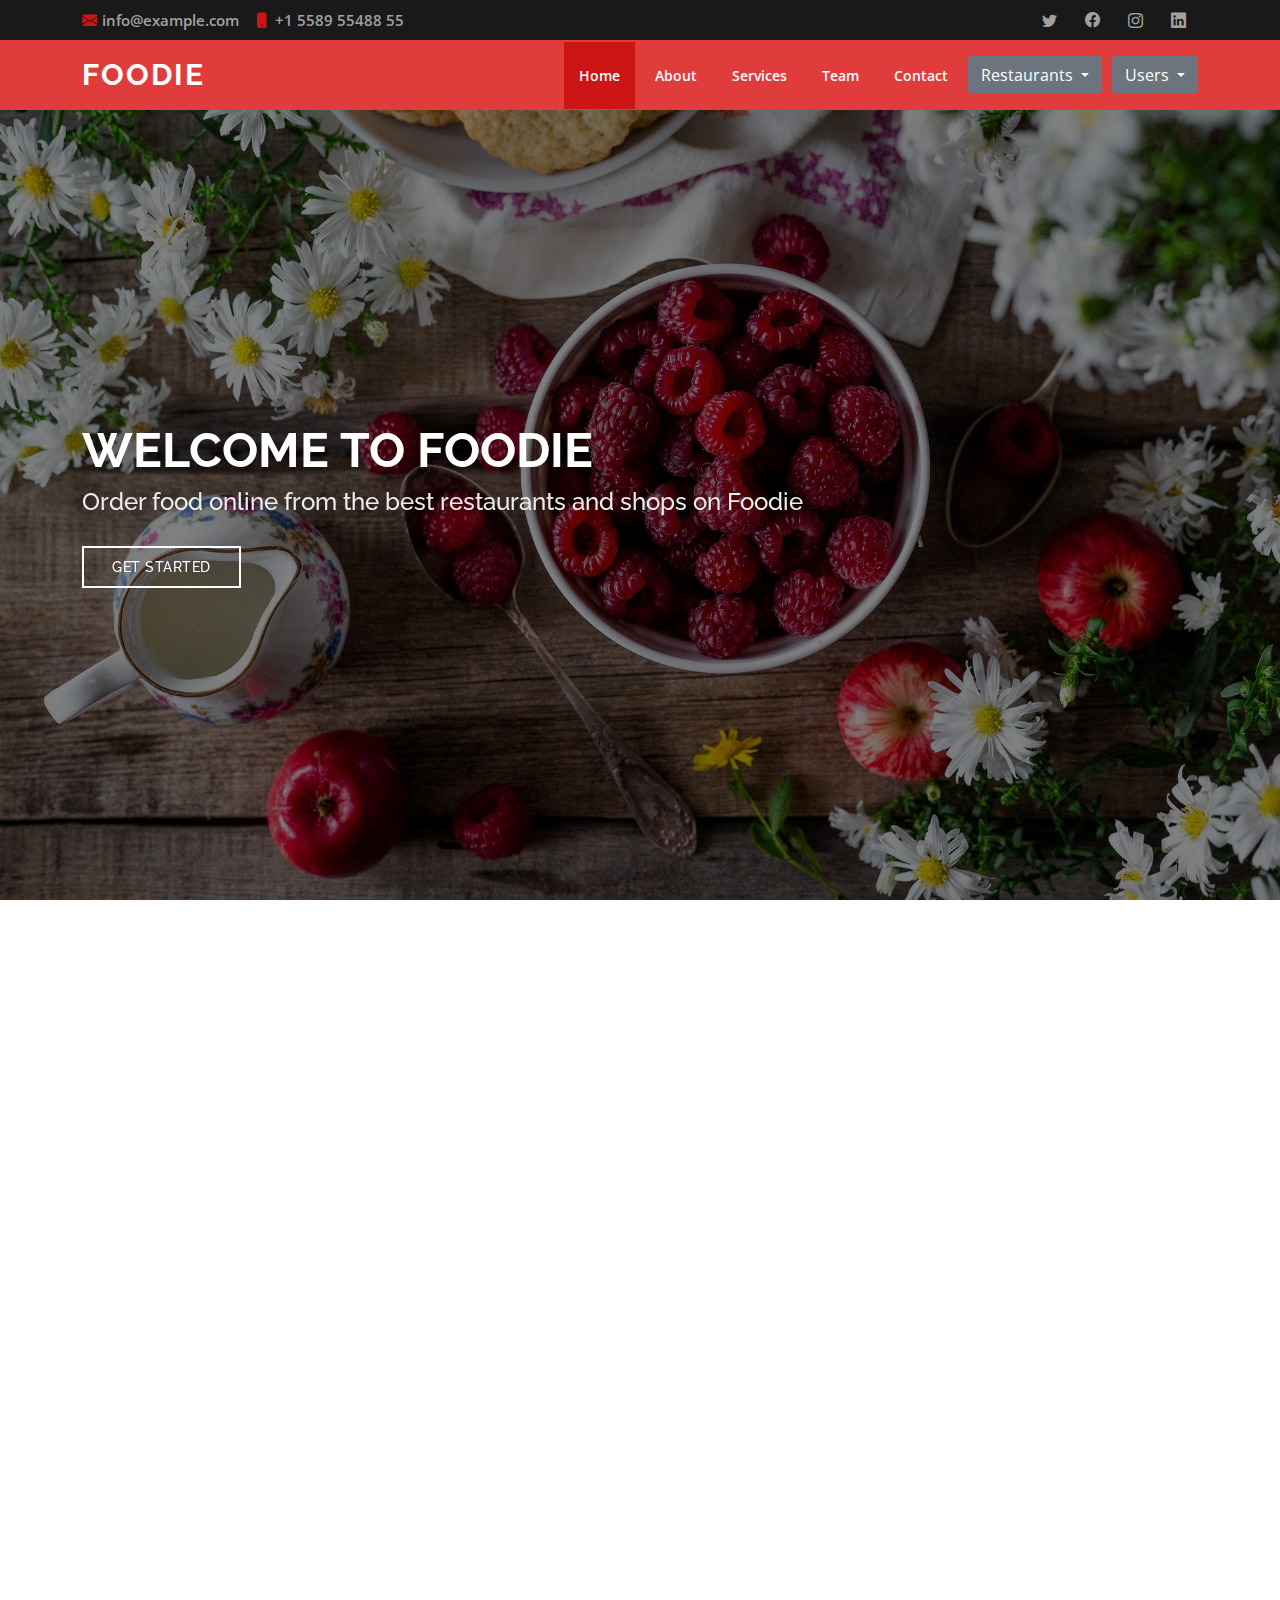
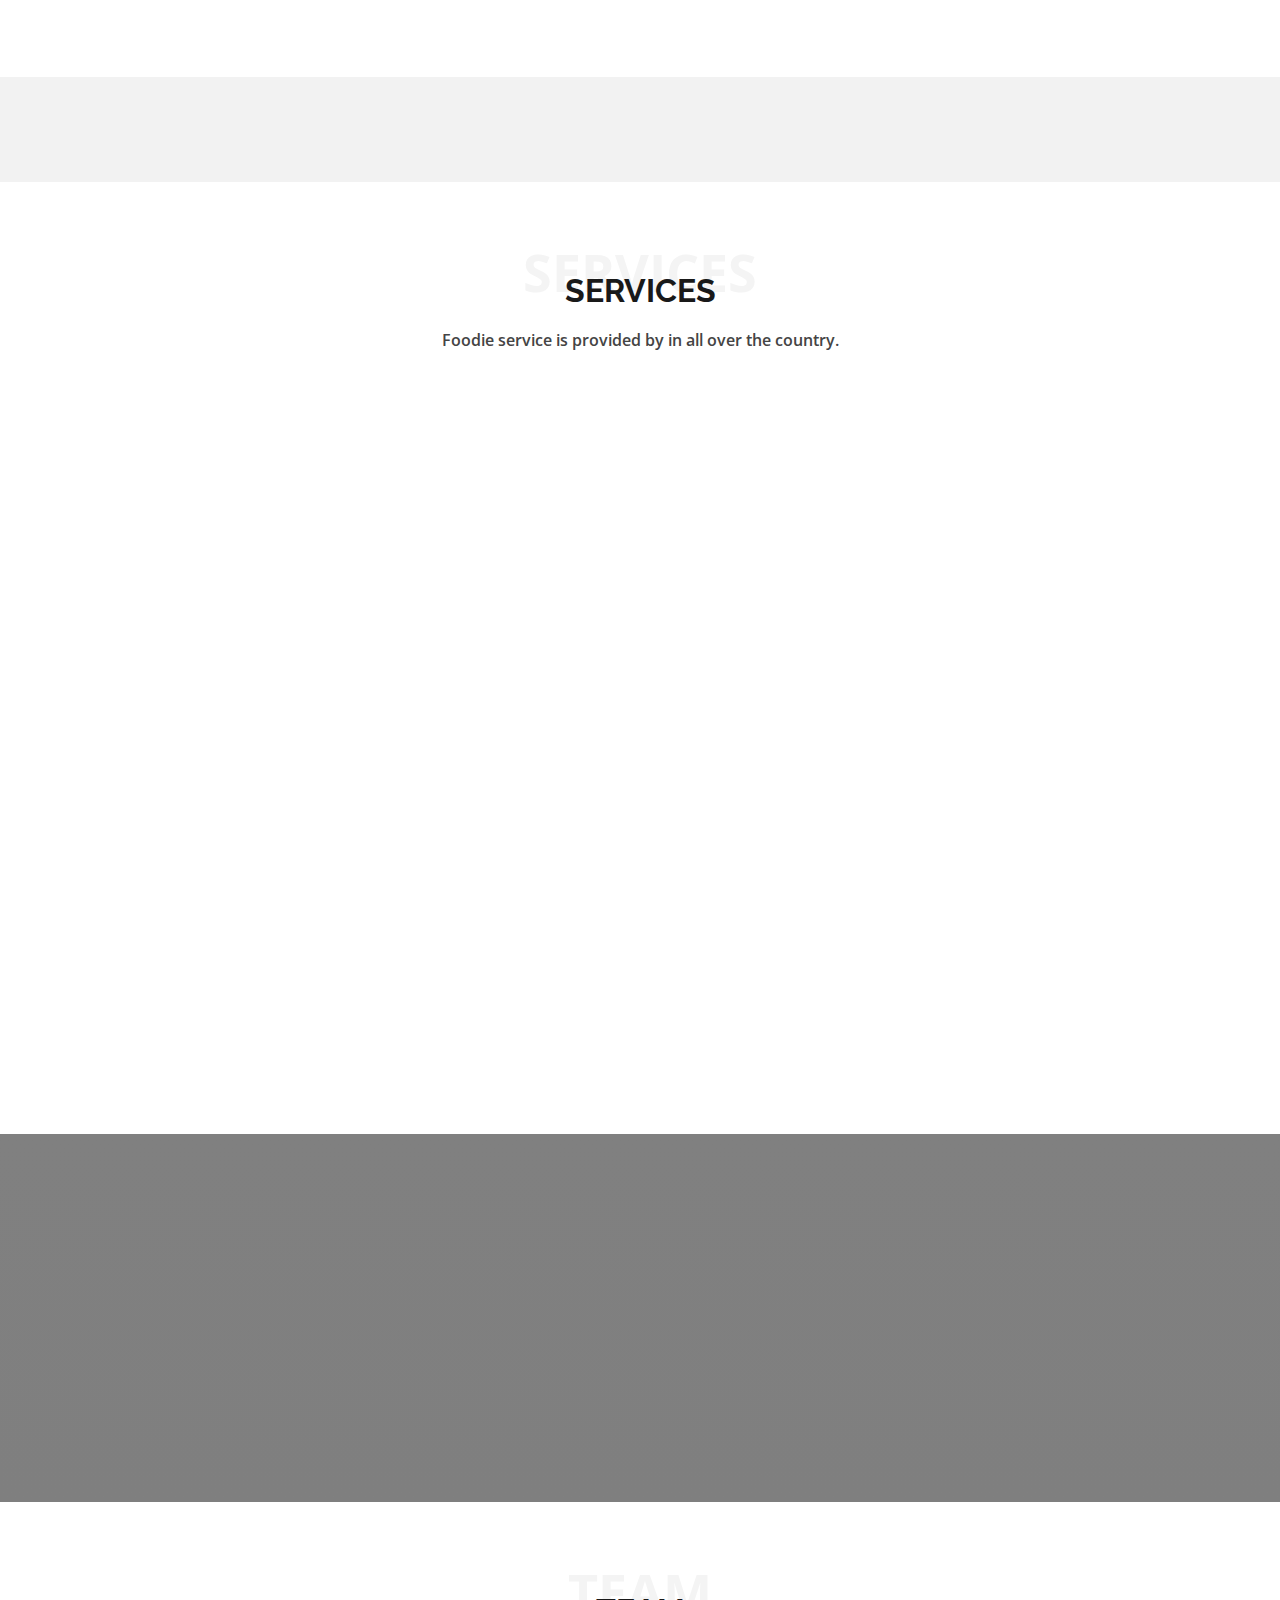
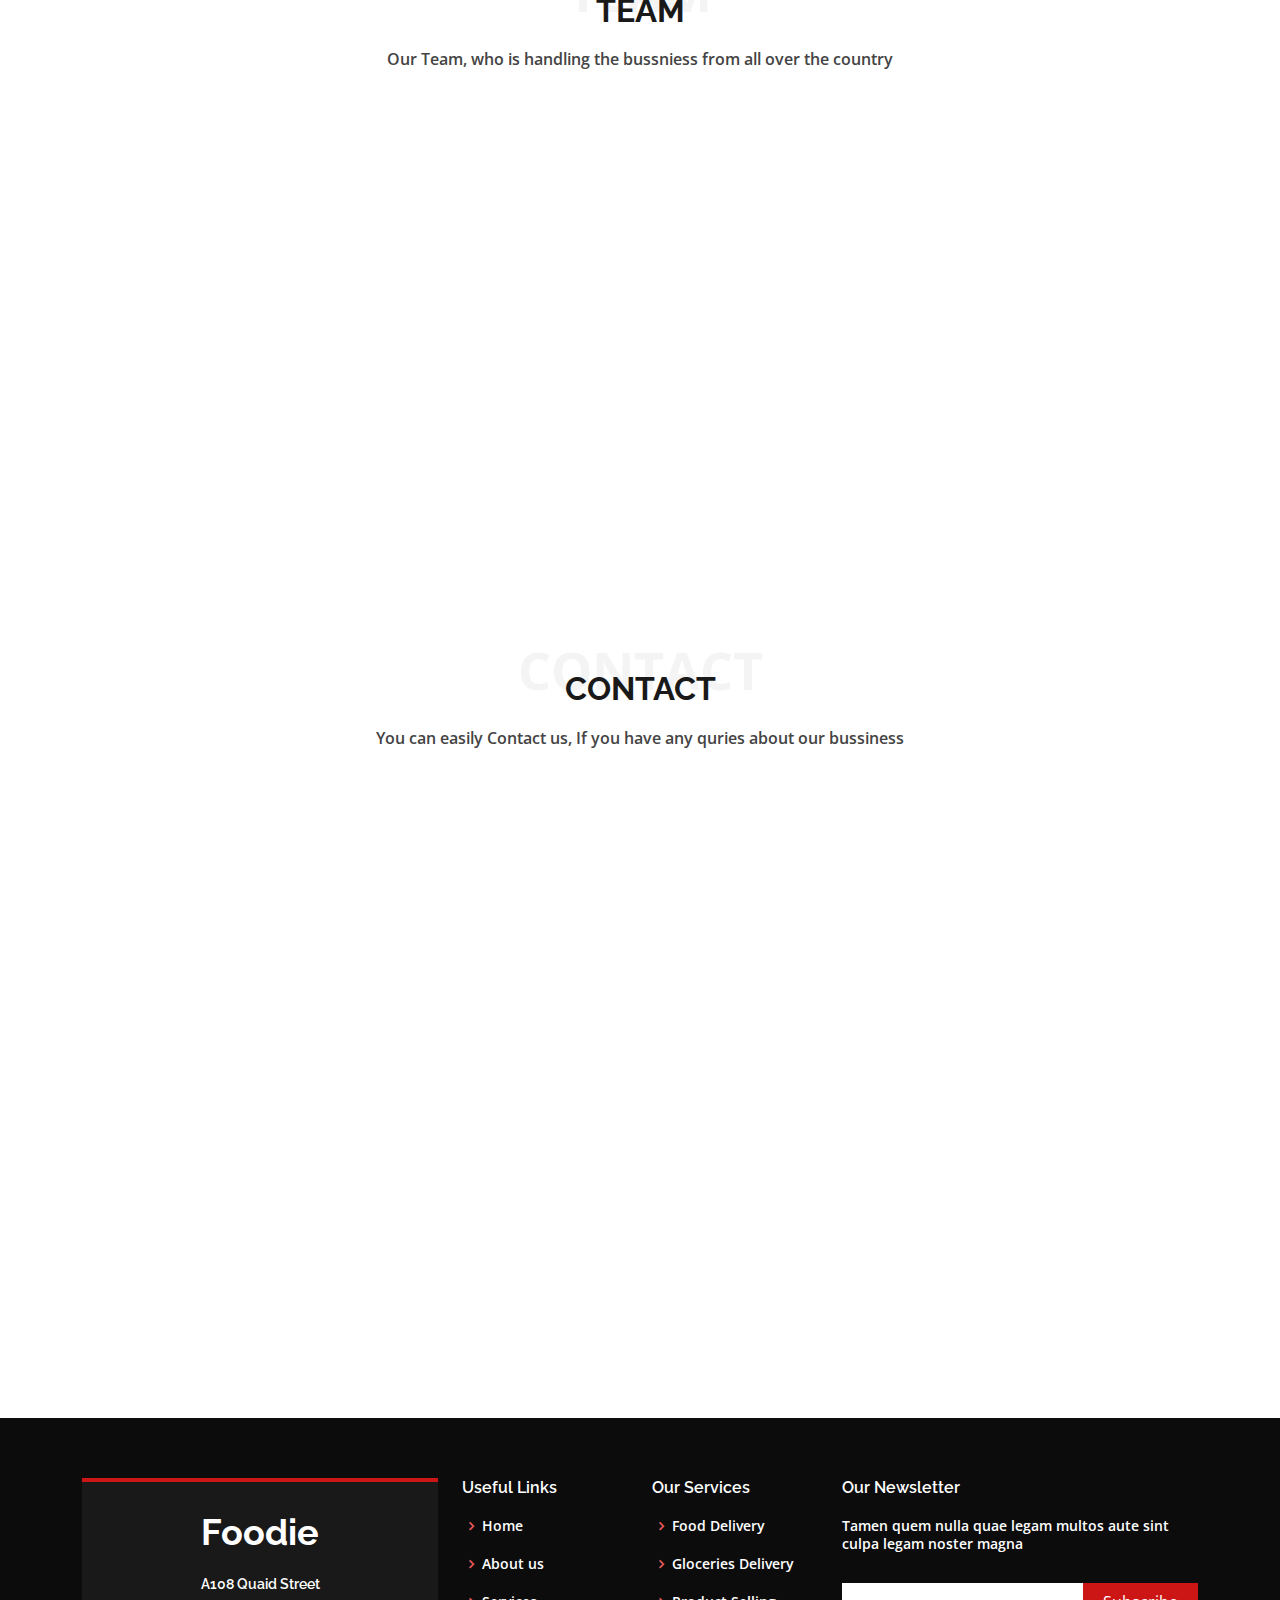
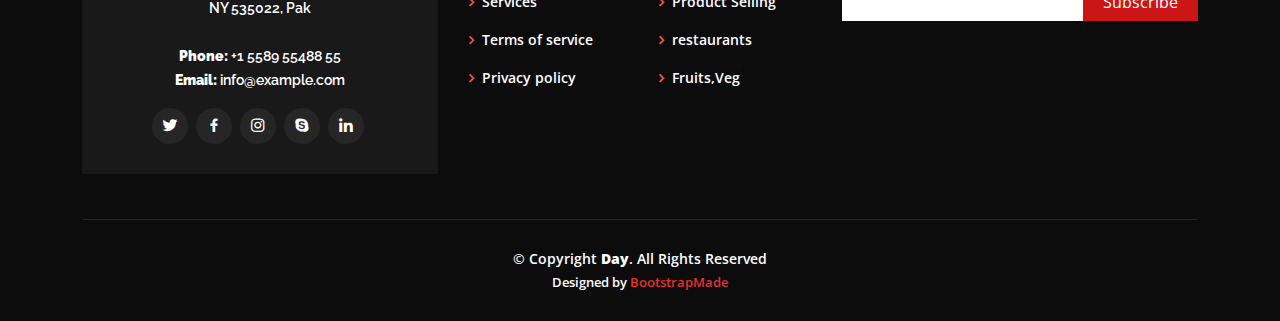
==== commit 079d7317: "dropdown changed in index.html (before timeup)" ====
--- a/food-app/Day/index.html
+++ b/food-app/Day/index.html
@@ -2,6 +2,12 @@
 <html lang="en">
 
 <head>
+  <script src="https://code.jquery.com/jquery-3.5.1.slim.min.js"
+    integrity="sha384-DfXdz2htPH0lsSSs5nCTpuj/zy4C+OGpamoFVy38MVBnE+IbbVYUew+OrCXaRkfj"
+    crossorigin="anonymous"></script>
+  <script src="https://cdn.jsdelivr.net/npm/bootstrap@4.6.0/dist/js/bootstrap.bundle.min.js"
+    integrity="sha384-Piv4xVNRyMGpqkS2by6br4gNJ7DXjqk09RmUpJ8jgGtD7zP9yug3goQfGII0yAns"
+    crossorigin="anonymous"></script>
   <meta charset="utf-8">
   <meta content="width=device-width, initial-scale=1.0" name="viewport">
 
@@ -68,24 +74,43 @@
           <li><a class="nav-link scrollto" href="#services">Services</a></li>
           <li><a class="nav-link scrollto" href="#team">Team</a></li>
           <li><a class="nav-link scrollto" href="#contact">Contact</a></li>
-          <li><div class="dropdown">
-            <button class="btn btn-primary  dropdown-toggle" type="button" id="dropdownMenuButton2" data-bs-toggle="dropdown" aria-expanded="false">
-              restaurants
-            </button>
-            <ul class="dropdown-menu dropdown-menu-dark" aria-labelledby="dropdownMenuButton2">
-              <li><a class="dropdown-item active" href="./resturent-sign-up.html">Sign-up</a></li>
-              <li><a class="dropdown-item" href="./resturent-sign-in.html">Sign-in</a></li>
-            </ul>
-          </div></li>
-          <li>  <li><div class="dropdown">
-            <button class="btn btn-primary  dropdown-toggle" type="button" id="dropdownMenuButton2" data-bs-toggle="dropdown" aria-expanded="false">
-              Users
-            </button>
-            <ul class="dropdown-menu dropdown-menu-dark" aria-labelledby="dropdownMenuButton2">
-              <li><a class="dropdown-item active" href="./user-sign-up.html">Sign-up</a></li>
-              <li><a class="dropdown-item" href="./user-Sign-in.html">Sign-in</a></li>
-            </ul>
-          </div></li></li>
+          <li>
+            <div class="dropdown auth-dropdown">
+              <button class="btn btn-secondary dropdown-toggle" type="button" id="dropdownMenuButton"
+                data-toggle="dropdown" aria-haspopup="true" aria-expanded="false">
+                Restaurants
+              </button>
+              <div class="dropdown-menu" aria-labelledby="dropdownMenuButton">
+                <a class="dropdown-item active" href="./resturent-sign-up.html">Sign-up</a>
+                <a class="dropdown-item" href="./resturent-sign-in.html">Sign-in</a>
+              </div>
+            </div>
+
+          </li>
+          <li>
+          <li>
+            <div class="dropdown auth-dropdown">
+              <button class="btn btn-secondary dropdown-toggle" type="button" id="dropdownMenuButton"
+                data-toggle="dropdown" aria-haspopup="true" aria-expanded="false">
+                Users
+              </button>
+              <div class="dropdown-menu" aria-labelledby="dropdownMenuButton">
+                <a class="dropdown-item active" href="./user-sign-up.html">Sign-up</a>
+                <a class="dropdown-item" href="./user-Sign-in.html">Sign-in</a>
+              </div>
+            </div>
+            <!-- <div class="dropdown">
+              <button class="btn btn-primary  dropdown-toggle" type="button" id="dropdownMenuButton2"
+                data-bs-toggle="dropdown" aria-expanded="false">
+                Users
+              </button>
+              <ul class="dropdown-menu dropdown-menu-dark" aria-labelledby="dropdownMenuButton2">
+                <li><a class="dropdown-item active" href="./user-sign-up.html">Sign-up</a></li>
+                <li><a class="dropdown-item" href="./user-Sign-in.html">Sign-in</a></li>
+              </ul>
+            </div> -->
+          </li>
+          </li>
         </ul>
         <i class="bi bi-list mobile-nav-toggle"></i>
       </nav><!-- .navbar -->
